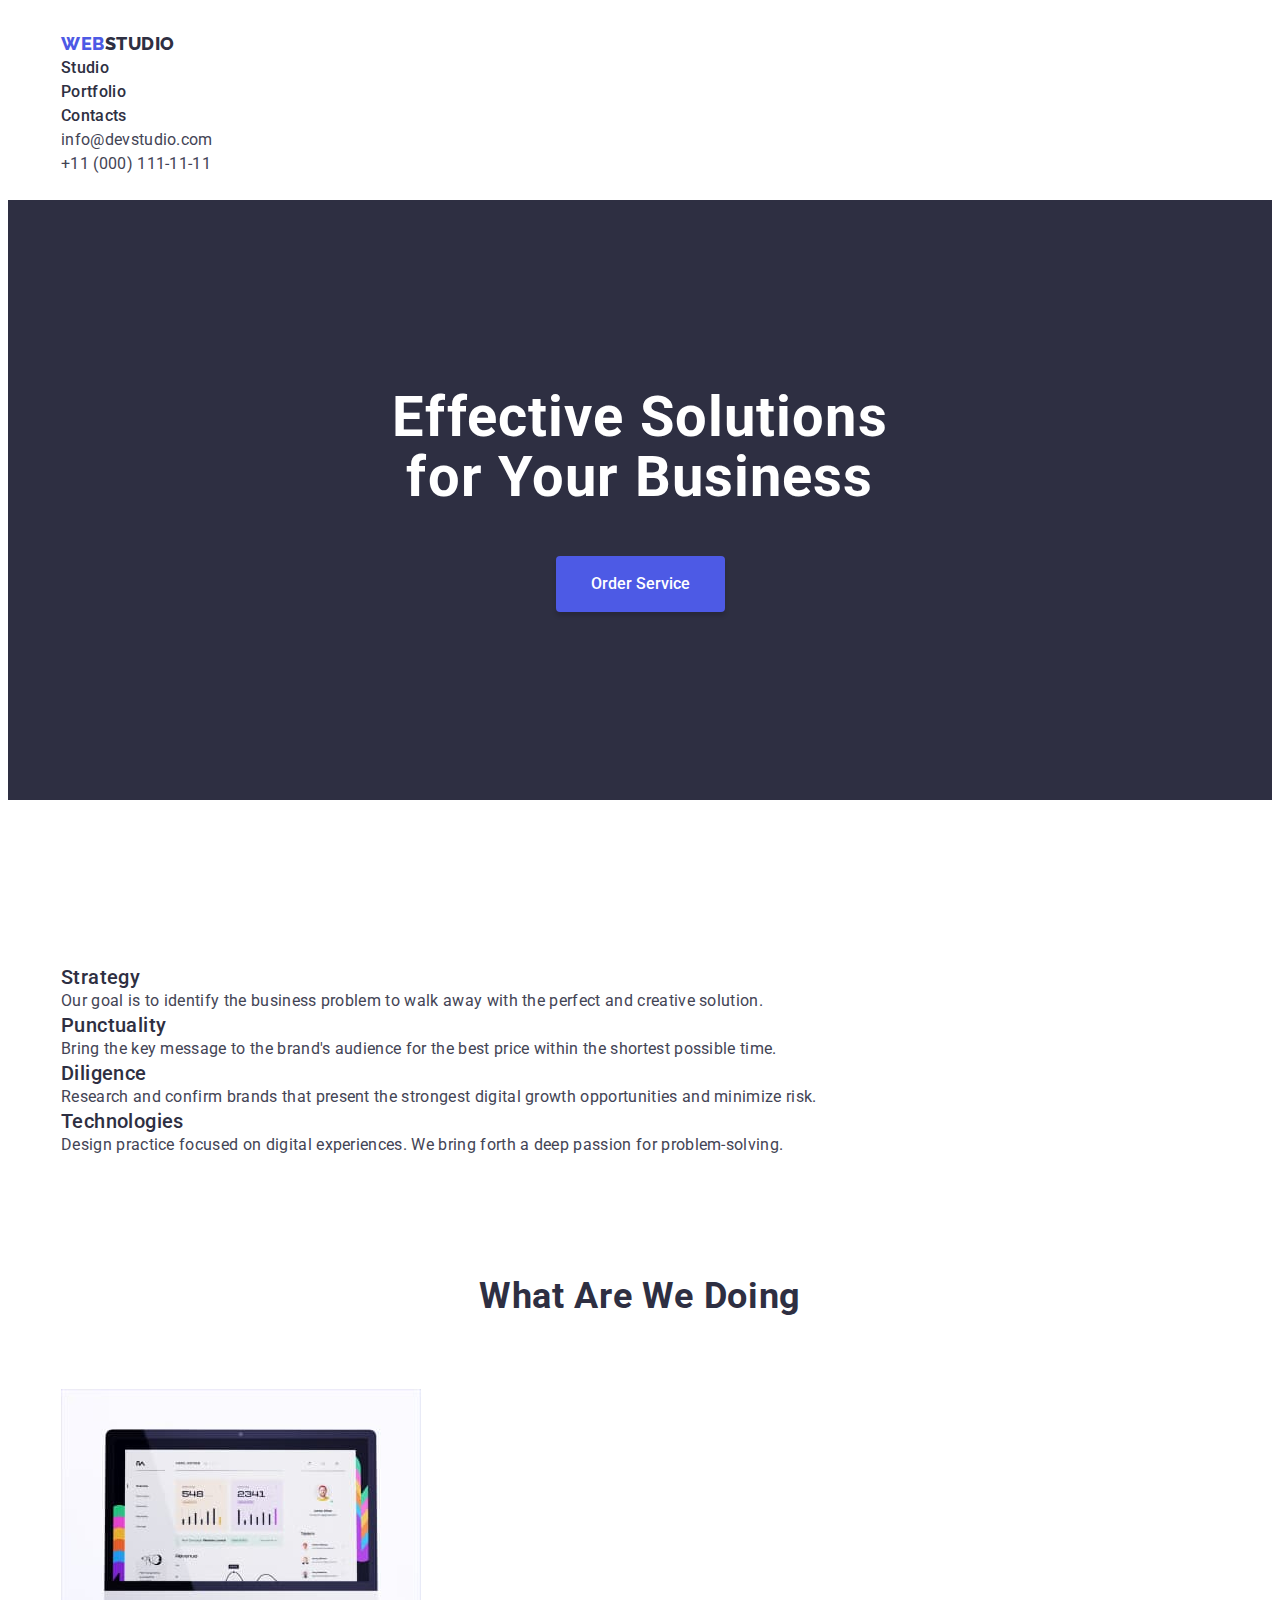
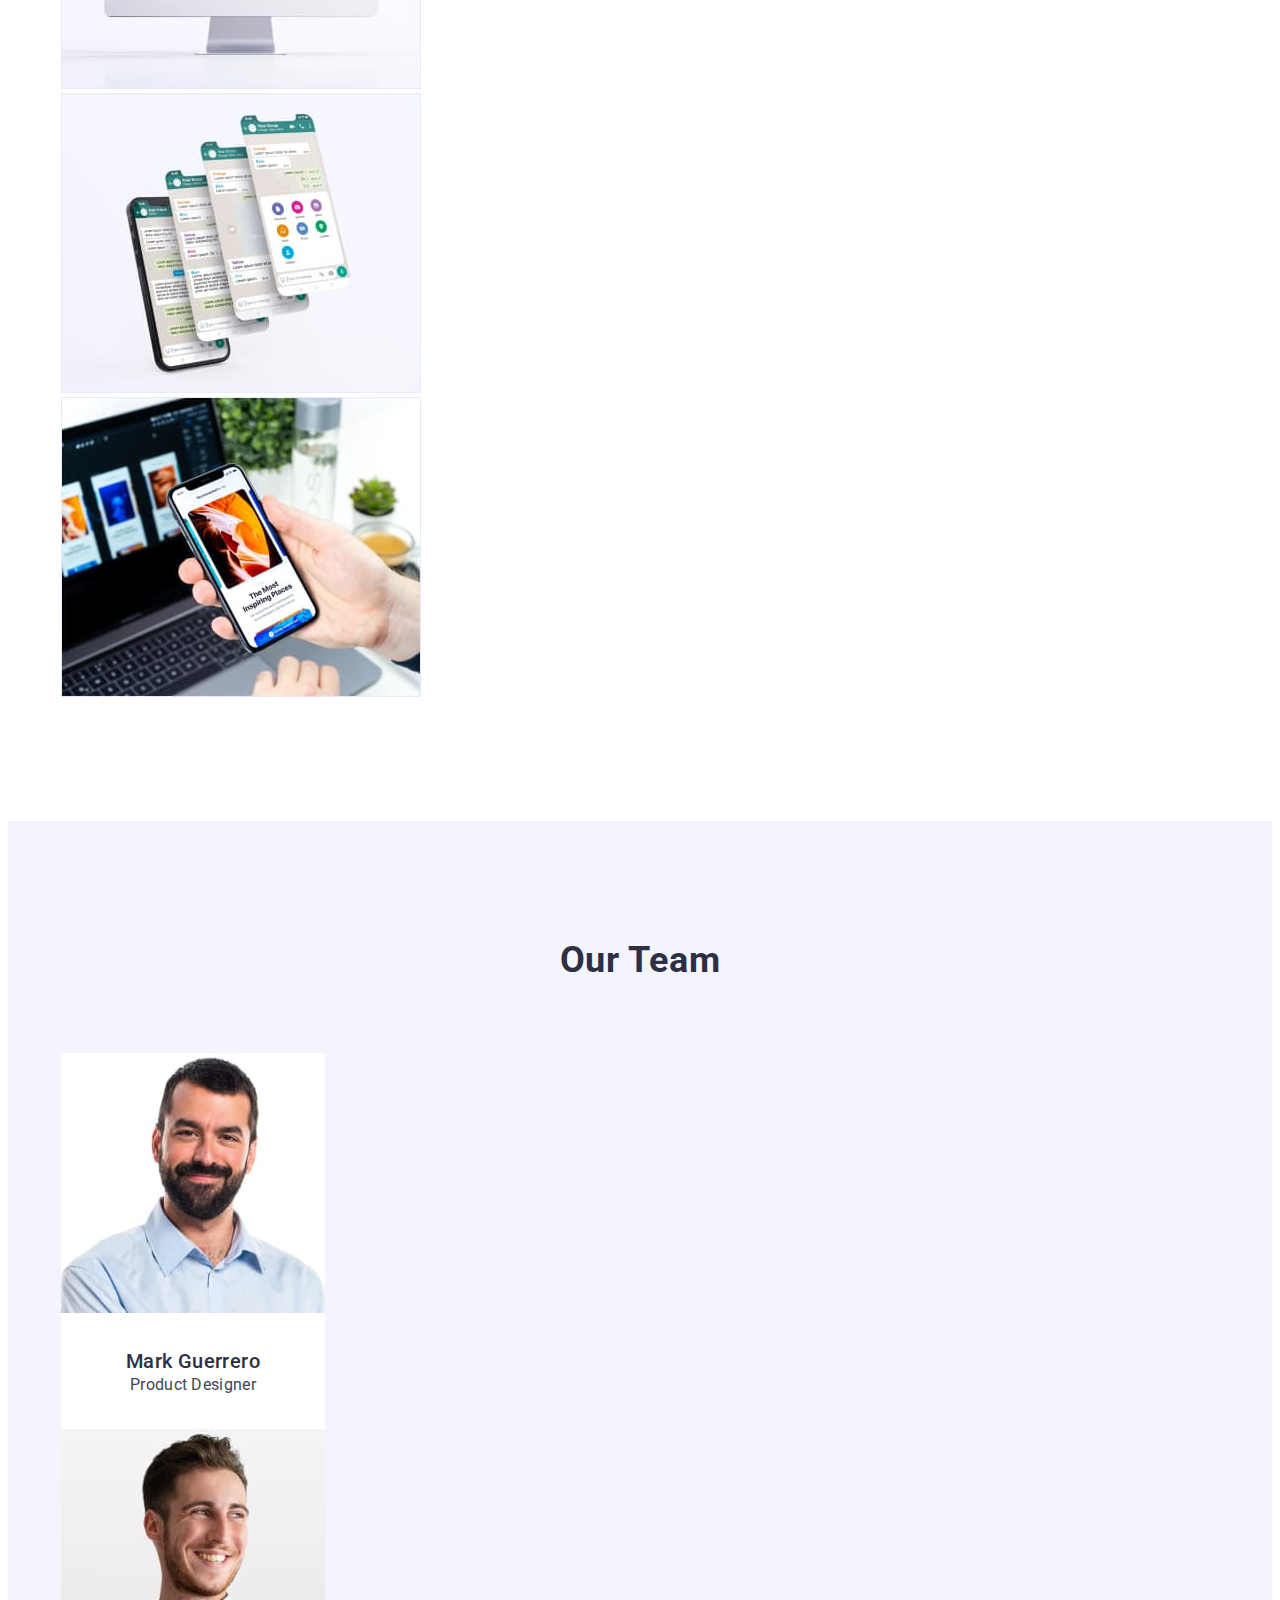
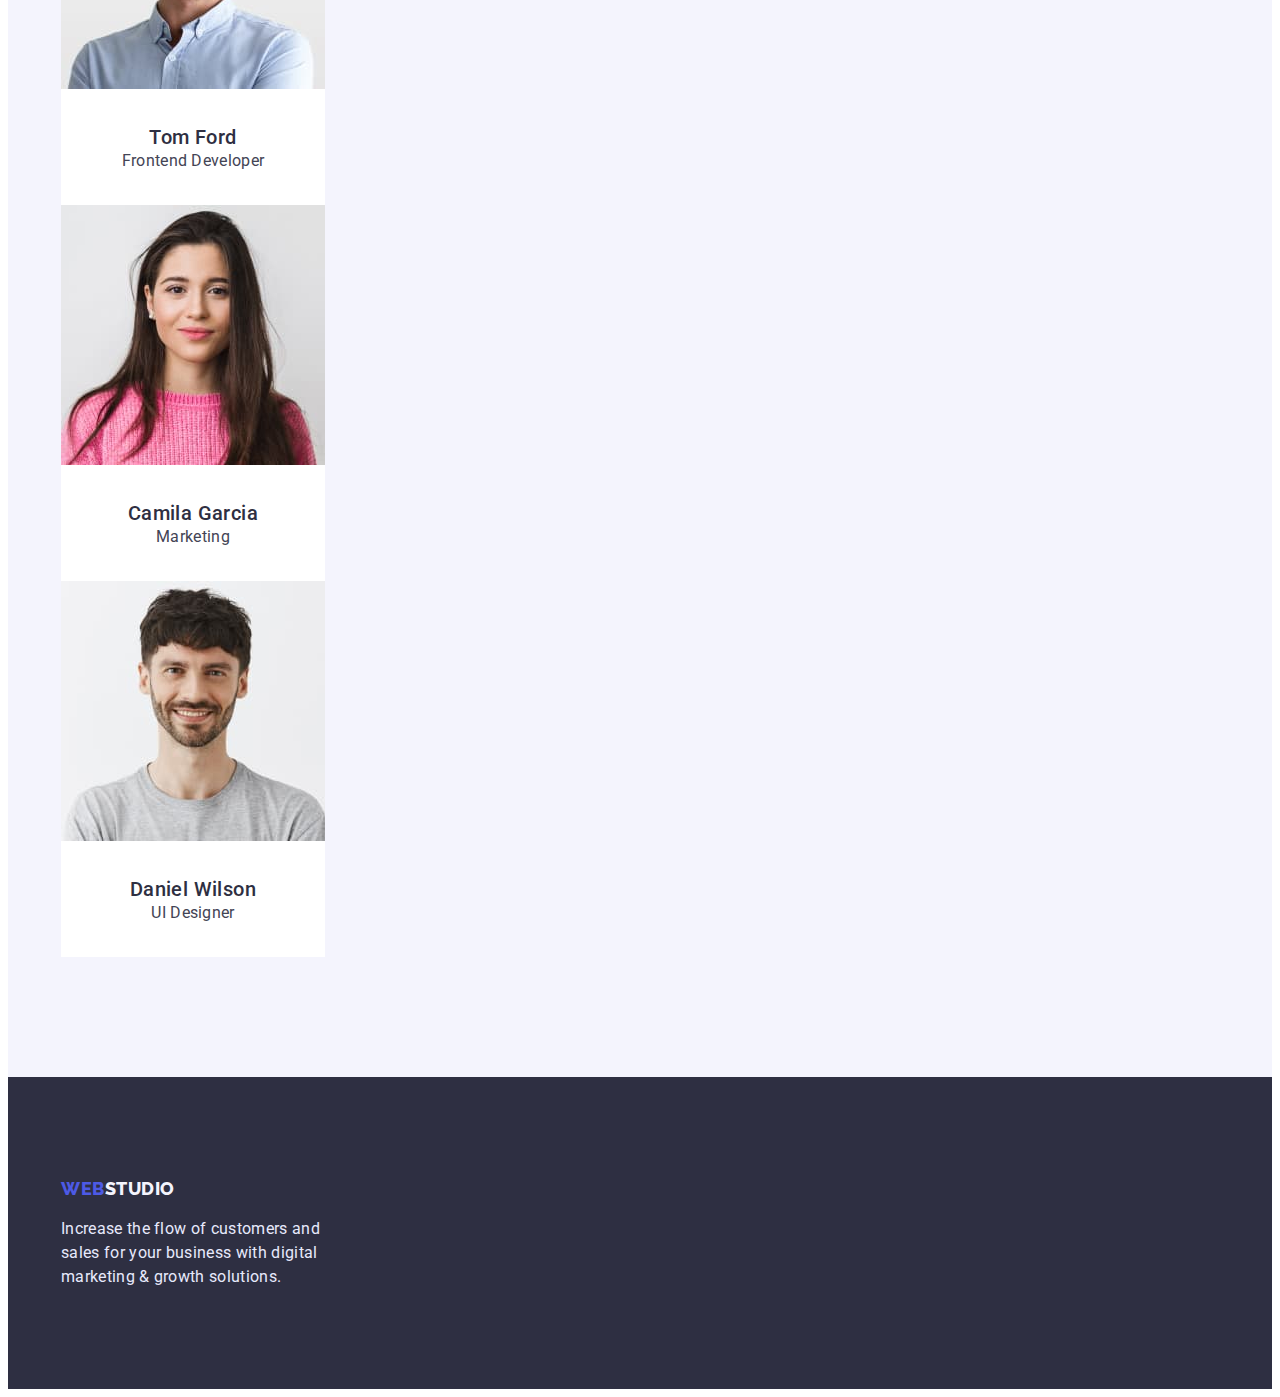
==== index.html @ 39744689 "add blocks" ====
<!DOCTYPE html>
<html lang="en">
  <head>
    <meta charset="UTF-8" />
    <meta http-equiv="X-UA-Compatible" content="IE=edge" />
    <meta name="viewport" content="width=device-width, initial-scale=1.0" />
    <link rel="preconnect" href="https://fonts.googleapis.com" />
    <link rel="preconnect" href="https://fonts.gstatic.com" crossorigin />
    <link
      href="https://fonts.googleapis.com/css2?family=Raleway:wght@800&family=Roboto:wght@400;500;700&display=swap"
      rel="stylesheet"
    />
    <link rel="stylesheet" href="https://cdnjs.cloudflare.com/ajax/libs/modern-normalize/1.1.0/modern-normalize.min.css" integrity="sha512-wpPYUAdjBVSE4KJnH1VR1HeZfpl1ub8YT/NKx4PuQ5NmX2tKuGu6U/JRp5y+Y8XG2tV+wKQpNHVUX03MfMFn9Q==" crossorigin="anonymous" referrerpolicy="no-referrer" />
    <link rel="stylesheet" href="./styles/styles.css" />
    <title>Web Studio</title>
  </head>
  <body>
    <header class="header">
      <div class="container">
        <nav class="navigation">
          <a href="./" class="logo link"
            >Web<span class="logo_studio">Studio</span></a
          >
          <ul>
            <li class="list"><a href="" class="nav_link link">Studio</a></li>
            <li class="list">
              <a href="./portfolio.html" class="nav_link link">Portfolio</a>
            </li>
            <li class="list"><a href="" class="nav_link link">Contacts</a></li>
          </ul>
        </nav>
        <address>
          <ul>
            <li class="address_list list">
              <a href="mailto:info@devstudio.com" class="address link"
                >info@devstudio.com</a
              >
            </li>
            <li class="address_list list">
              <a href="tel.+110001111111" class="address link"
                >+11 (000) 111-11-11</a
              >
            </li>
          </ul>
        </address>
      </div>
    </header>
    <main class="main_index">
      <!-- Hero -->
      <section class="hero">
        <div class="container">
          <h1 class="hero_title">Effective Solutions <br> for Your Business</h1>
          <button type="button" class="hero_button">Order Service</button>
        </div>
      </section>
      <section class="features">
        <div class="container">
          <h2 class="features_title visualy_hidden">Features</h2>
        <ul class="features_lists">
          <li class="list">
            <h3 class="feature suptitle">Strategy</h3>
            <p class="feature_text text text">
              Our goal is to identify the business problem to walk away with the
              perfect and creative solution.
            </p>
          </li>
          <li class="list">
            <h3 class="feature suptitle">Punctuality</h3>
            <p class="feature_text text text">
              Bring the key message to the brand's audience for the best price
              within the shortest possible time.
            </p>
          </li>
          <li class="list">
            <h3 class="feature suptitle">Diligence</h3>
            <p class="feature_text text text">
              Research and confirm brands that present the strongest digital
              growth opportunities and minimize risk.
            </p>
          </li>
          <li class="list">
            <h3 class="feature suptitle">Technologies</h3>
            <p class="feature_text text text">
              Design practice focused on digital experiences. We bring forth a
              deep passion for problem-solving.
            </p>
          </li>
        </ul>
        </div>
      </section>
      <section class="wawd">
        <div class="container">
          <h2 class="wawd_title">What are we doing</h2>
        <ul class="wawd_lists">
          <li class="wawd_list list">
            <img
              src="./images/what_are_we_doing/desktop.jpg"
              alt="desktop"
              width="360"
              class="wawd_img"
            />
          </li>
          <li class="wawd_list list">
            <img
              src="./images/what_are_we_doing/app.jpg"
              alt="app"
              width="360"
              class="wawd_img"
            />
          </li>
          <li class="wawd_list list">
            <img
              src="./images/what_are_we_doing/phone.jpg"
              alt="phone"
              width="360"
              class="wawd_img"
            />
          </li>
        </ul>
        </div>
      </section>
      <section class="our_team">
        <div class="container">
          <h2 class="our_team_title">Our Team</h2>
        <ul class="our_team_lists">
          <li class="our_team_list list">
            <img
              src="./images/our_team/mark_guerrero.jpg"
              alt="Mark Guerrero"
              width="264"
              class="our_team_img"
            />
            <p class="name suptitle">Mark Guerrero</p>
            <p class="direction text">Product Designer</p>
          </li>
          <li class="our_team_list list">
            <img
              src="./images/our_team/tom_ford.jpg"
              alt="Tom Ford"
              width="264"
              class="our_team_img"
            />
            <p class="name suptitle">Tom Ford</p>
            <p class="direction text">Frontend Developer</p>
          </li>
          <li class="our_team_list list">
            <img
              src="./images/our_team/camila_garcia.jpg"
              alt="Camila Garcia"
              width="264"
              class="our_team_img"
            />
            <p class="name suptitle">Camila Garcia</p>
            <p class="direction text">Marketing</p>
          </li>
          <li class="our_team_list list">
            <img
              src="./images/our_team/daniel_wilson.jpg"
              alt="Daniel Wilson"
              width="264"
              class="our_team_img"
            />
            <p class="name suptitle">Daniel Wilson</p>
            <p class="direction text">UI Designer</p>
          </li>
        </ul>
        </div>
      </section>
    </main>
    <footer class="footer">
      <div class="container">
        <a href="./" class="logo link"
        >Web<span class="footer_logo_studio">Studio</span></a
      >
      <p class="footer_text text text">
        Increase the flow of customers and<br> sales for your business with digital<br>
        marketing & growth solutions.
      </p>
      </div>
    </footer>
  </body>
</html>
---- styles/styles.css ----
:root {
  --main_font: "Roboto", sans-serif;
  --second_font: "Raleway", sans-serif;
  --light_title: #ffffff;
  --primary_brand: #4d5ae5;
  --pressed_state: #404bbf;
  --dark: #2e2f42;
  --success: #31d0aa;
  --text: #434455;
  --subtle_text: #8e8f99;
  --accent: #e7e9fc;
  --light_background: #f4f4fd;
  --modal_overlay: #2e2f42;
  --hero_background: #2e2f42;
}

/* general */

.container {
  width: 1158px;
  margin: auto;
}

h1, h2, h3, p, ul {
  margin: 0;
  padding: 0;
}

.list {
  list-style: none;
}
.link {
  text-decoration: none;
}
body {
  font-family: var(--main_font);
  font-style: normal;
  font-weight: 400;
  color: var(--text);
}

.visualy_hidden {
  position: absolute;
  white-space: nowrap;
  width: 1px;
  height: 1px;
  overflow: hidden;
  border: 0;
  padding: 0;
  clip: rect(0 0 0 0);
  clip-path: inset(50%);
  margin: -1px;
}

.suptitle {
  font-weight: 500;
  font-size: 20px;
  line-height: 1.2;
  letter-spacing: 0.02em;
  color: var(--dark);
}

.text {
  font-size: 16px;
  line-height: 1.5;
  letter-spacing: 0.02em;
}

/* header */

.header {
  padding-top: 24px;
  padding-bottom: 24px;
}
.navigation {
}

.logo_studio {
  color: var(--modal_overlay);
}

.logo {
  font-family: var(--second_font);
  font-weight: 800;
  font-size: 18px;
  line-height: 1.33;
  letter-spacing: 0.03em;
  text-transform: uppercase;
  color: var(--primary_brand);
}

.nav_list {
}

.nav_link {
  font-weight: 500;
  font-size: 16px;
  line-height: 1.5;
  letter-spacing: 0.02em;
  color: var(--modal_overlay);
}

.nav_link:hover,
.nav_link:focus {
  color: var(--pressed_state);
}

.address_list {
}

.address {
  font-style: normal;
  font-size: 16px;
  line-height: 1.5;
  letter-spacing: 0.02em;
  color: var(--text);
}

.address:hover,
.address:focus {
  color: var(--pressed_state);
}

/* footer */

.footer {
  background: var(--dark);
  padding-top: 100px;
  padding-bottom: 100px;
}

.footer_text {
  color: var(--accent);
  margin-top: 16px;
}

.footer_logo_studio {
  color: var(--light_background);
}

/*------------------------------------------------------------ index ------------------------------------------------------------*/

.main_index {
}

.hero {
  background: var(--hero_background);
  padding-top: 188px;
  padding-bottom: 188px;
}
.hero_title {
  font-size: 56px;
  line-height: 1.07;
  text-align: center;
  letter-spacing: 0.02em;
  color: var(--light_title);
  margin-bottom: 48px;
}
.hero_button {
  display: block;
  margin: 0 auto;
  font-family: inherit;
  font-weight: 500;
  font-size: 16px;
  line-height: 24px;
  color: var(--light_title);
  background: var(--primary_brand);
  box-shadow: 0px 4px 4px rgba(0, 0, 0, 0.15);
  border-radius: 4px;
  border-color: transparent;
  cursor: pointer;
  width: 169px;
  height: 56px;
}

.hero_button:hover,
.hero_button:focus {
  background: var(--pressed_state);
}

/* Feauters */

.features {
  padding-top: 165px;
  padding-bottom: 120px;
}
.features_title {
}
.features_lists {
}
.feature {
}
.feature_text {
}

/* What are we doing */

.wawd {
  padding-bottom: 120px;
}
.wawd_title {
  font-size: 36px;
  line-height: 1.11;
  text-align: center;
  letter-spacing: 0.02em;
  text-transform: capitalize;
  color: var(--dark);
  margin-bottom: 72px;
}
.wawd_lists {
}
.wawd_list {
}
.wawd_img {
}

/* Our team */

.our_team {
  background: var(--light_background);
  padding-top: 120px;
  padding-bottom: 120px;
}
.our_team_title {
  font-size: 36px;
  line-height: 1.11;
  text-align: center;
  letter-spacing: 0.02em;
  text-transform: capitalize;
  color: var(--dark);
  margin-bottom: 72px;
}
.our_team_lists {
  background-color: #fff;
  width: 264px;
  text-align: center;
}
.our_team_list {
  padding-bottom: 32px;
}
.our_team_img {
}
.name {
  margin-top: 32px;
}
.direction {
}

/*-------------------------------------------------------------- Portfolio --------------------------------------------------------------*/

.portfolio {
  padding-top: 96px;
  padding-bottom: 120px;
}
.prtfolio-title {
}

/* Button */

.portfolio_button_lists {
  margin-bottom: 72px;
}
.portfolio_button_list {
}
.portfolio_button {
  font-family: inherit;
  font-weight: 500;
  font-size: 16px;
  line-height: 1.5;
  display: flex;
  align-items: center;
  text-align: center;
  letter-spacing: 0.04em;
  color: var(--primary_brand);
  background: var(--light_background);
  border: 1px solid var(--accent);
  border-radius: 4px;
  cursor: pointer;
}

.portfolio_button:hover,
.portfolio_button:focus {
  color: var(--light_title);
  background: var(--pressed_state);
  box-shadow: 0px 3px 1px rgba(0, 0, 0, 0.1), 0px 2px 1px rgba(0, 0, 0, 0.08),
    0px 2px 2px rgba(0, 0, 0, 0.12);
  border-radius: 4px;
}

/* Portfolio list */

.portfolio_lists {
}
.portfolio_list {
}
.portfolio_img {
}
.portfolio_img_title {
}
.portfolio_text {
}
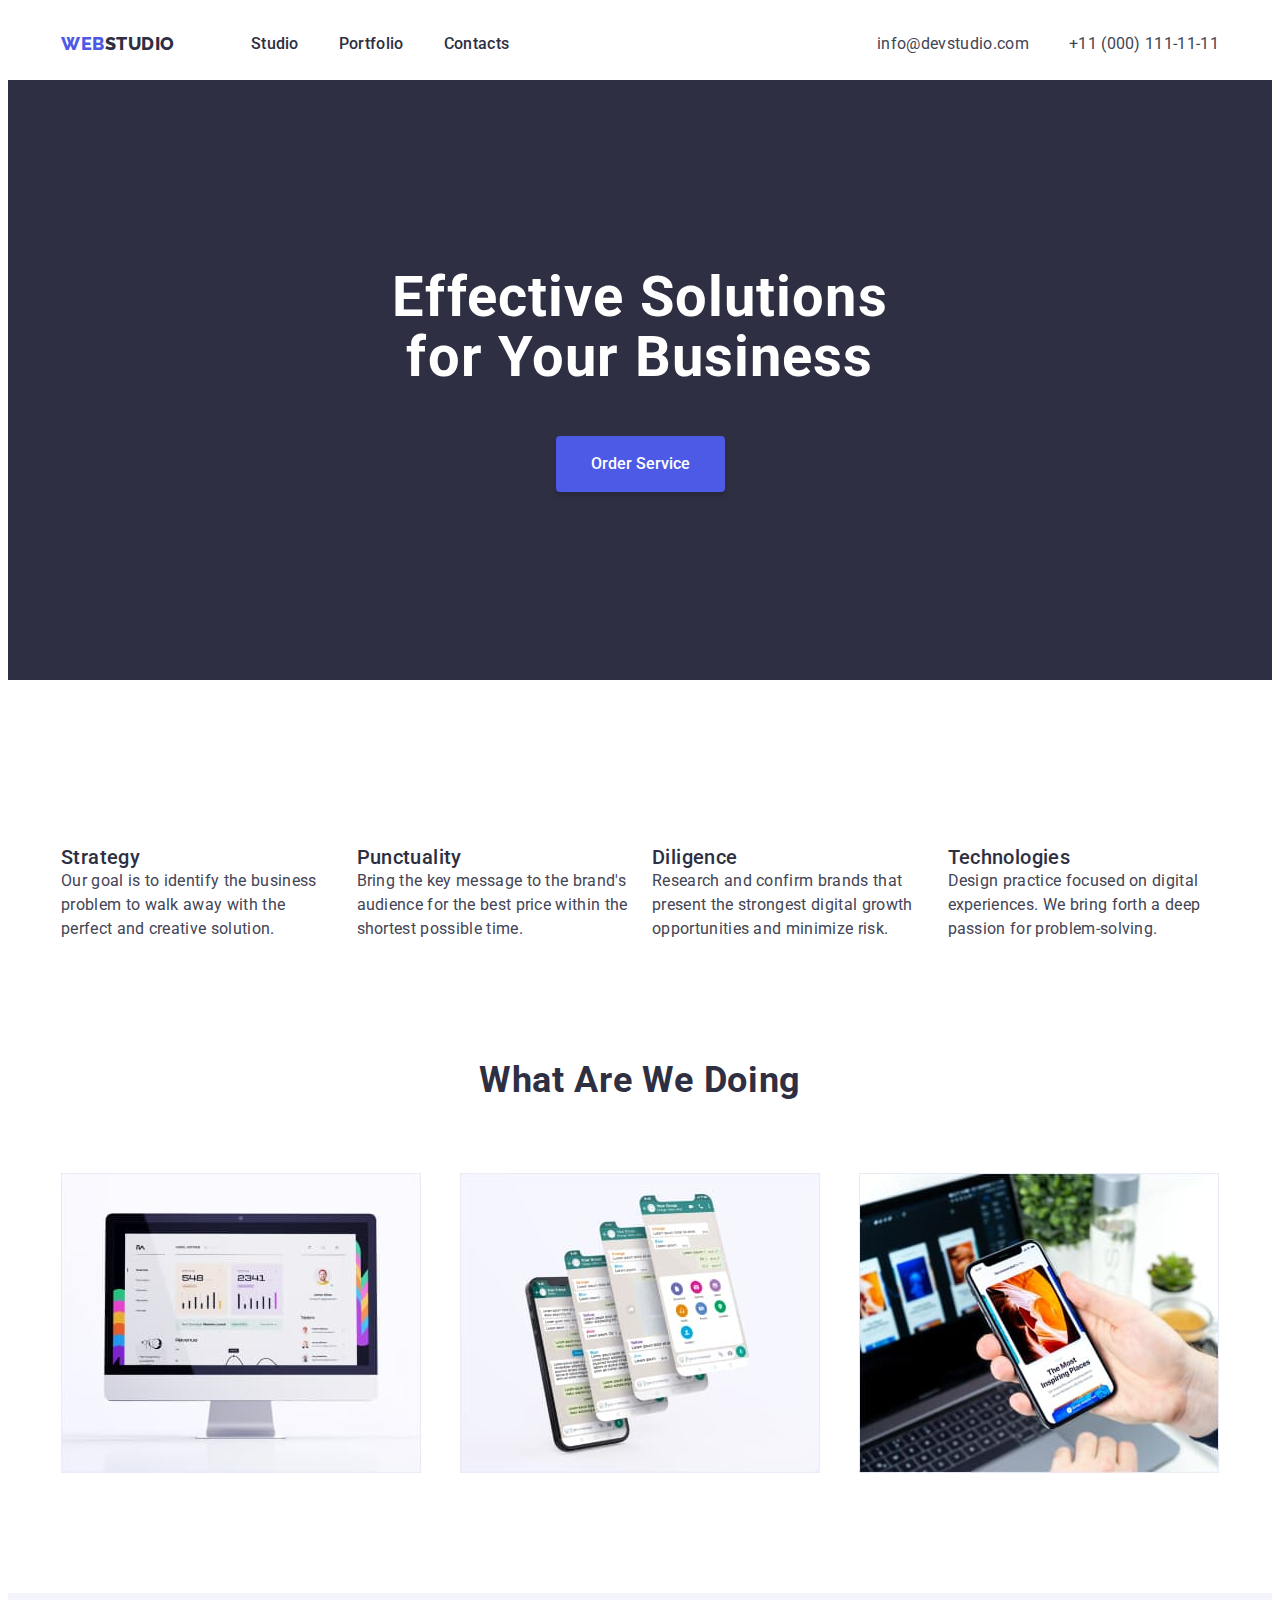
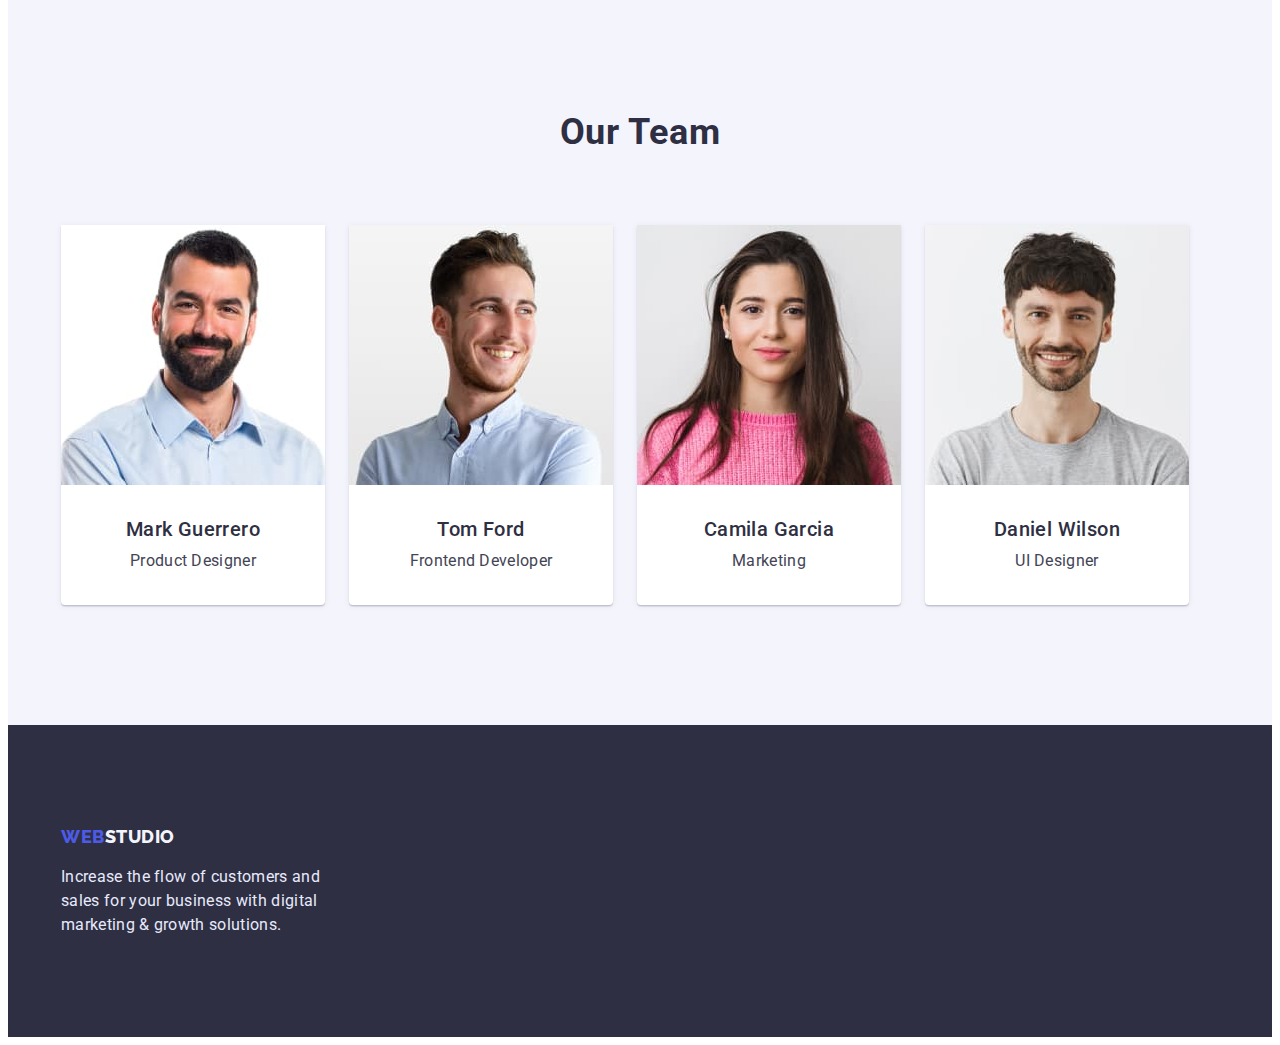
==== commit c40856de: "Add Flex" ====
--- a/index.html
+++ b/index.html
@@ -21,7 +21,7 @@
           <a href="./" class="logo link"
             >Web<span class="logo_studio">Studio</span></a
           >
-          <ul>
+          <ul class="nav_lists">
             <li class="list"><a href="" class="nav_link link">Studio</a></li>
             <li class="list">
               <a href="./portfolio.html" class="nav_link link">Portfolio</a>
@@ -29,8 +29,8 @@
             <li class="list"><a href="" class="nav_link link">Contacts</a></li>
           </ul>
         </nav>
-        <address>
-          <ul>
+        <address class="header_address">
+          <ul class="address_lists">
             <li class="address_list list">
               <a href="mailto:info@devstudio.com" class="address link"
                 >info@devstudio.com</a
@@ -97,7 +97,7 @@
               src="./images/what_are_we_doing/desktop.jpg"
               alt="desktop"
               width="360"
-              class="wawd_img"
+              class="wawd_img img"
             />
           </li>
           <li class="wawd_list list">
@@ -105,7 +105,7 @@
               src="./images/what_are_we_doing/app.jpg"
               alt="app"
               width="360"
-              class="wawd_img"
+              class="wawd_img img"
             />
           </li>
           <li class="wawd_list list">
@@ -113,7 +113,7 @@
               src="./images/what_are_we_doing/phone.jpg"
               alt="phone"
               width="360"
-              class="wawd_img"
+              class="wawd_img img"
             />
           </li>
         </ul>
@@ -128,40 +128,48 @@
               src="./images/our_team/mark_guerrero.jpg"
               alt="Mark Guerrero"
               width="264"
-              class="our_team_img"
+              class="our_team_img img"
             />
-            <p class="name suptitle">Mark Guerrero</p>
-            <p class="direction text">Product Designer</p>
+            <div class="memb_cont">
+              <p class="name suptitle">Mark Guerrero</p>
+              <p class="direction text">Product Designer</p>
+            </div>
           </li>
           <li class="our_team_list list">
             <img
               src="./images/our_team/tom_ford.jpg"
               alt="Tom Ford"
               width="264"
-              class="our_team_img"
+              class="our_team_img img"
             />
-            <p class="name suptitle">Tom Ford</p>
-            <p class="direction text">Frontend Developer</p>
+            <div class="memb_cont">
+              <p class="name suptitle">Tom Ford</p>
+              <p class="direction text">Frontend Developer</p>
+            </div>
           </li>
           <li class="our_team_list list">
             <img
               src="./images/our_team/camila_garcia.jpg"
               alt="Camila Garcia"
               width="264"
-              class="our_team_img"
+              class="our_team_img img"
             />
-            <p class="name suptitle">Camila Garcia</p>
-            <p class="direction text">Marketing</p>
+            <div class="memb_cont">
+              <p class="name suptitle">Camila Garcia</p>
+              <p class="direction text">Marketing</p>
+            </div>
           </li>
           <li class="our_team_list list">
             <img
               src="./images/our_team/daniel_wilson.jpg"
               alt="Daniel Wilson"
               width="264"
-              class="our_team_img"
+              class="our_team_img img"
             />
-            <p class="name suptitle">Daniel Wilson</p>
-            <p class="direction text">UI Designer</p>
+            <div class="memb_cont">
+              <p class="name suptitle">Daniel Wilson</p>
+              <p class="direction text">UI Designer</p>
+            </div>
           </li>
         </ul>
         </div>
--- a/styles/styles.css
+++ b/styles/styles.css
@@ -18,7 +18,8 @@
 
 .container {
   width: 1158px;
-  margin: auto;
+  padding: 0 15px;
+  margin: 0 auto;
 }
 
 h1, h2, h3, p, ul {
@@ -66,13 +67,41 @@
   letter-spacing: 0.02em;
 }
 
+.img {
+  display: block;
+  max-width: 100%;
+  height: auto;
+}
+
 /* header */
 
 .header {
-  padding-top: 24px;
-  padding-bottom: 24px;
-}
+  /* padding-top: 24px;
+  padding-bottom: 24px; */
+}
+
+.header .link, .header .list {
+  padding: 24px 0;
+}
+
+.header .container{
+  display: flex;
+}
+
 .navigation {
+  display: flex;
+}
+
+.nav_lists {
+  display: flex;
+}
+
+.nav_lists :not(:last-child) {
+  margin-right: 40px;
+}
+
+.navigation > .logo {
+  margin-right: 76px;
 }
 
 .logo_studio {
@@ -105,6 +134,19 @@
   color: var(--pressed_state);
 }
 
+.header_address {
+  margin-left: auto;
+}
+
+.address_lists{
+  display: flex;
+}
+
+.address_lists :not(:last-child) {
+  margin-right: 40px;
+}
+
+
 .address_list {
 }
 
@@ -142,6 +184,8 @@
 
 .main_index {
 }
+
+/* Hero */
 
 .hero {
   background: var(--hero_background);
@@ -187,7 +231,16 @@
 .features_title {
 }
 .features_lists {
-}
+  display: flex;
+  justify-content: space-between;
+}
+
+.features_lists .list {
+  display: flex;
+  flex-wrap: wrap;
+  width: calc((1158px - 24px * 3) / 4);
+}
+
 .feature {
 }
 .feature_text {
@@ -208,9 +261,16 @@
   margin-bottom: 72px;
 }
 .wawd_lists {
+  display: flex;
+  justify-content: space-between;
 }
 .wawd_list {
-}
+  display: flex;
+  flex-wrap: wrap;
+  /* width: calc((1158px - 24px * 2) / 3);  */
+  gap: 24px;
+}
+
 .wawd_img {
 }
 
@@ -231,26 +291,46 @@
   margin-bottom: 72px;
 }
 .our_team_lists {
-  background-color: #fff;
-  width: 264px;
-  text-align: center;
+  text-align: center;
+  display: flex;
 }
 .our_team_list {
   padding-bottom: 32px;
-}
+  display: flex;
+  flex-wrap: wrap;
+  width: 264px;
+  margin-right: 24px;
+  background-color: #fff;
+  box-shadow: 0px 1px 6px rgba(46, 47, 66, 0.08), 0px 1px 1px rgba(46, 47, 66, 0.16), 0px 2px 1px rgba(46, 47, 66, 0.08);
+  border-radius: 0px 0px 4px 4px;
+}
+
+.our_team_list:last-child {
+  margin-right: 0;
+}
+
 .our_team_img {
 }
+
+.memb_cont{
+  display: flex;
+  flex-direction: column;
+  margin-right: auto;
+  margin-left: auto;
+}
+
 .name {
   margin-top: 32px;
 }
 .direction {
+  margin-top: 8px;
 }
 
 /*-------------------------------------------------------------- Portfolio --------------------------------------------------------------*/
 
 .portfolio {
   padding-top: 96px;
-  padding-bottom: 120px;
+  padding-bottom: calc(120px + 24px);
 }
 .prtfolio-title {
 }
@@ -258,10 +338,15 @@
 /* Button */
 
 .portfolio_button_lists {
-  margin-bottom: 72px;
-}
-.portfolio_button_list {
-}
+  margin-bottom: calc(72px + 24px);
+  display: flex;
+  justify-content: center;
+}
+
+.portfolio_button_list + .portfolio_button_list{
+  margin-left: 24px;
+}
+
 .portfolio_button {
   font-family: inherit;
   font-weight: 500;
@@ -290,12 +375,23 @@
 /* Portfolio list */
 
 .portfolio_lists {
+  display: flex;
+  flex-wrap: wrap;
+  margin: -24px -12px;
 }
 .portfolio_list {
+  width: 360px;
+  margin: 24px 12px;
+  border: 1px solid #E7E9FC;
 }
 .portfolio_img {
+  margin-bottom: 32px;
 }
 .portfolio_img_title {
+  margin-bottom: 8px;
+  margin-left: 16px;
 }
 .portfolio_text {
-}
+  margin-bottom: 32px;
+  margin-left: 16px;
+}
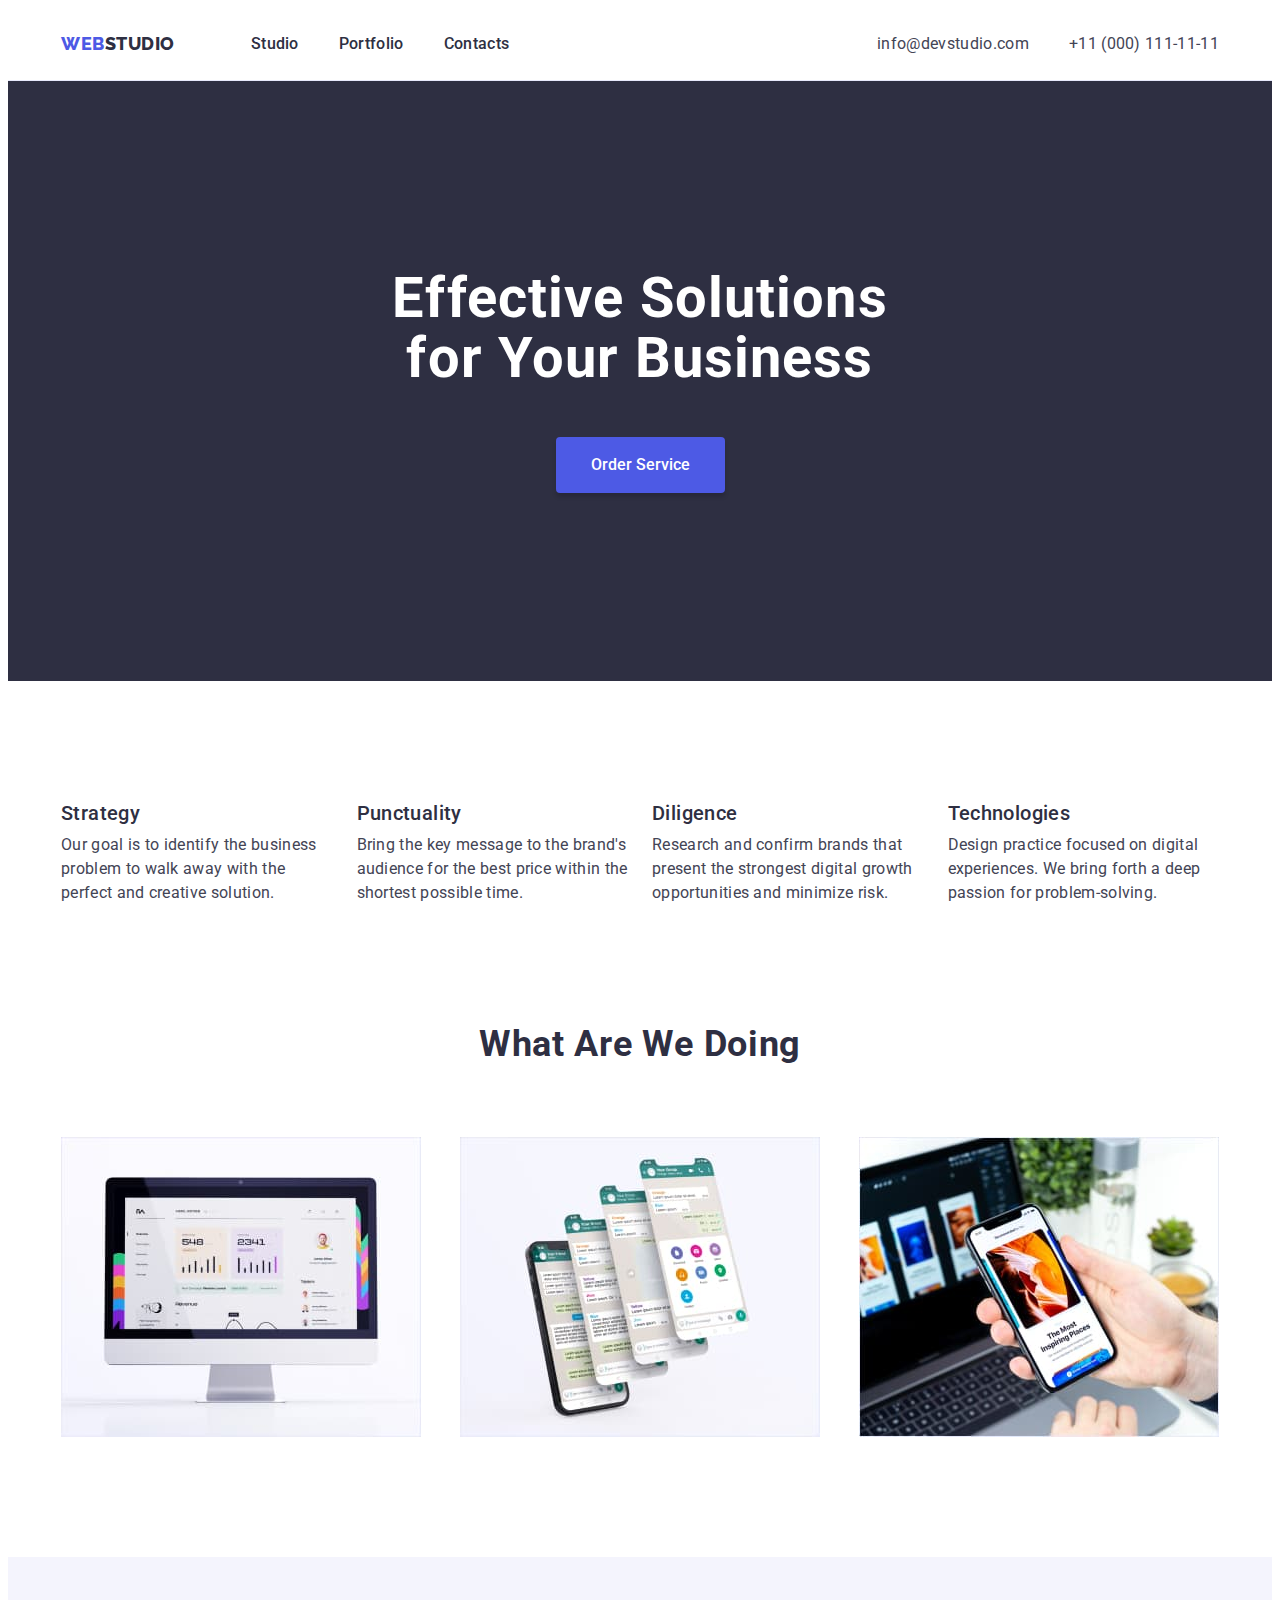
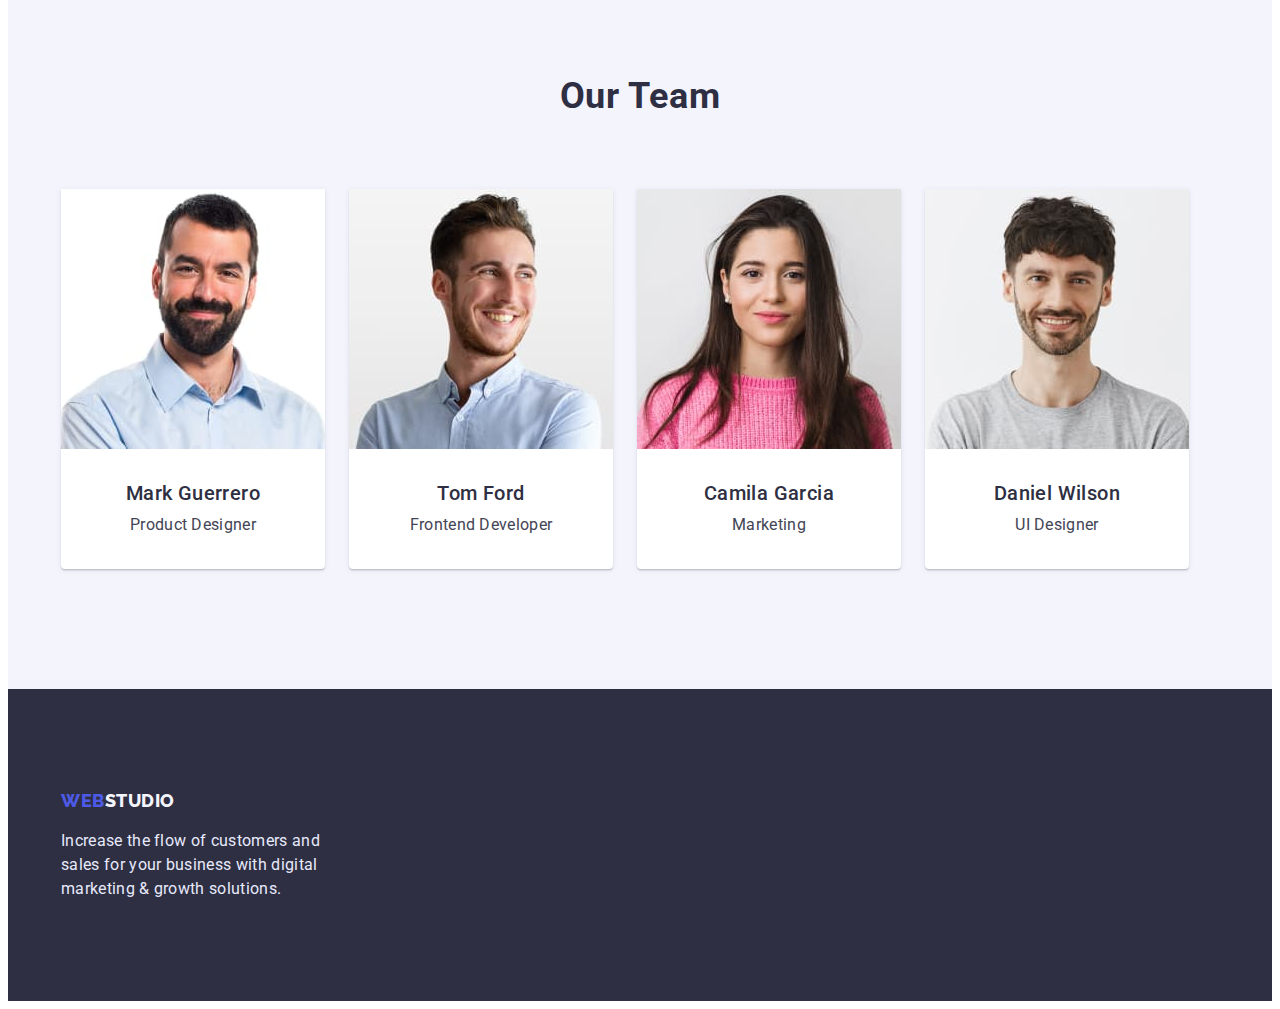
==== commit 066b2589: "Update css" ====
--- a/index.html
+++ b/index.html
@@ -131,7 +131,7 @@
               class="our_team_img img"
             />
             <div class="memb_cont">
-              <p class="name suptitle">Mark Guerrero</p>
+              <h3 class="name suptitle">Mark Guerrero</h3>
               <p class="direction text">Product Designer</p>
             </div>
           </li>
@@ -143,7 +143,7 @@
               class="our_team_img img"
             />
             <div class="memb_cont">
-              <p class="name suptitle">Tom Ford</p>
+              <h3 class="name suptitle">Tom Ford</h3>
               <p class="direction text">Frontend Developer</p>
             </div>
           </li>
@@ -155,7 +155,7 @@
               class="our_team_img img"
             />
             <div class="memb_cont">
-              <p class="name suptitle">Camila Garcia</p>
+              <h3 class="name suptitle">Camila Garcia</h3>
               <p class="direction text">Marketing</p>
             </div>
           </li>
@@ -167,7 +167,7 @@
               class="our_team_img img"
             />
             <div class="memb_cont">
-              <p class="name suptitle">Daniel Wilson</p>
+              <h3 class="name suptitle">Daniel Wilson</h3>
               <p class="direction text">UI Designer</p>
             </div>
           </li>
@@ -180,8 +180,8 @@
         <a href="./" class="logo link"
         >Web<span class="footer_logo_studio">Studio</span></a
       >
-      <p class="footer_text text text">
-        Increase the flow of customers and<br> sales for your business with digital<br>
+      <p class="footer_text text">
+        Increase the flow of customers and sales for your business with digital
         marketing & growth solutions.
       </p>
       </div>
--- a/styles/styles.css
+++ b/styles/styles.css
@@ -76,11 +76,10 @@
 /* header */
 
 .header {
-  /* padding-top: 24px;
-  padding-bottom: 24px; */
-}
-
-.header .link, .header .list {
+  border-bottom: 1px solid var(--accent);
+}
+
+.header .link {
   padding: 24px 0;
 }
 
@@ -90,6 +89,7 @@
 
 .navigation {
   display: flex;
+  align-items: center;
 }
 
 .nav_lists {
@@ -136,6 +136,8 @@
 
 .header_address {
   margin-left: auto;
+  display: flex;
+  align-items: center;
 }
 
 .address_lists{
@@ -174,6 +176,7 @@
 .footer_text {
   color: var(--accent);
   margin-top: 16px;
+  max-width: 264px;
 }
 
 .footer_logo_studio {
@@ -225,7 +228,7 @@
 /* Feauters */
 
 .features {
-  padding-top: 165px;
+  padding-top: 120px;
   padding-bottom: 120px;
 }
 .features_title {
@@ -242,6 +245,7 @@
 }
 
 .feature {
+  margin-bottom: 8px;
 }
 .feature_text {
 }
@@ -267,7 +271,7 @@
 .wawd_list {
   display: flex;
   flex-wrap: wrap;
-  /* width: calc((1158px - 24px * 2) / 3);  */
+  width: calc((1128px - 24px * 2) / 3); 
   gap: 24px;
 }
 
@@ -291,14 +295,12 @@
   margin-bottom: 72px;
 }
 .our_team_lists {
-  text-align: center;
   display: flex;
 }
 .our_team_list {
-  padding-bottom: 32px;
   display: flex;
   flex-wrap: wrap;
-  width: 264px;
+  width: calc((1128px - 24px * 3) / 4);
   margin-right: 24px;
   background-color: #fff;
   box-shadow: 0px 1px 6px rgba(46, 47, 66, 0.08), 0px 1px 1px rgba(46, 47, 66, 0.16), 0px 2px 1px rgba(46, 47, 66, 0.08);
@@ -313,14 +315,12 @@
 }
 
 .memb_cont{
-  display: flex;
-  flex-direction: column;
-  margin-right: auto;
-  margin-left: auto;
+text-align: center;
+margin: 32px auto;
 }
 
 .name {
-  margin-top: 32px;
+
 }
 .direction {
   margin-top: 8px;
@@ -330,7 +330,7 @@
 
 .portfolio {
   padding-top: 96px;
-  padding-bottom: calc(120px + 24px);
+  padding-bottom: 120px;
 }
 .prtfolio-title {
 }
@@ -338,7 +338,7 @@
 /* Button */
 
 .portfolio_button_lists {
-  margin-bottom: calc(72px + 24px);
+  margin-bottom: 72px;
   display: flex;
   justify-content: center;
 }
@@ -361,6 +361,7 @@
   border: 1px solid var(--accent);
   border-radius: 4px;
   cursor: pointer;
+  padding: 12px 24px;
 }
 
 .portfolio_button:hover,
@@ -377,21 +378,24 @@
 .portfolio_lists {
   display: flex;
   flex-wrap: wrap;
-  margin: -24px -12px;
+  row-gap: 48px;
+  column-gap: 24px;
 }
 .portfolio_list {
   width: 360px;
-  margin: 24px 12px;
-  border: 1px solid #E7E9FC;
 }
 .portfolio_img {
-  margin-bottom: 32px;
+}
+.prtfolio_cont {
+  min-height: 120px;
+  min-width: 360px;
+  padding: 32px 0 32px 16px;
+  border-left: 1px solid var(--accent);
+  border-bottom: 1px solid var(--accent);
+  border-right: 1px solid var(--accent);
 }
 .portfolio_img_title {
   margin-bottom: 8px;
-  margin-left: 16px;
 }
 .portfolio_text {
-  margin-bottom: 32px;
-  margin-left: 16px;
-}
+}
